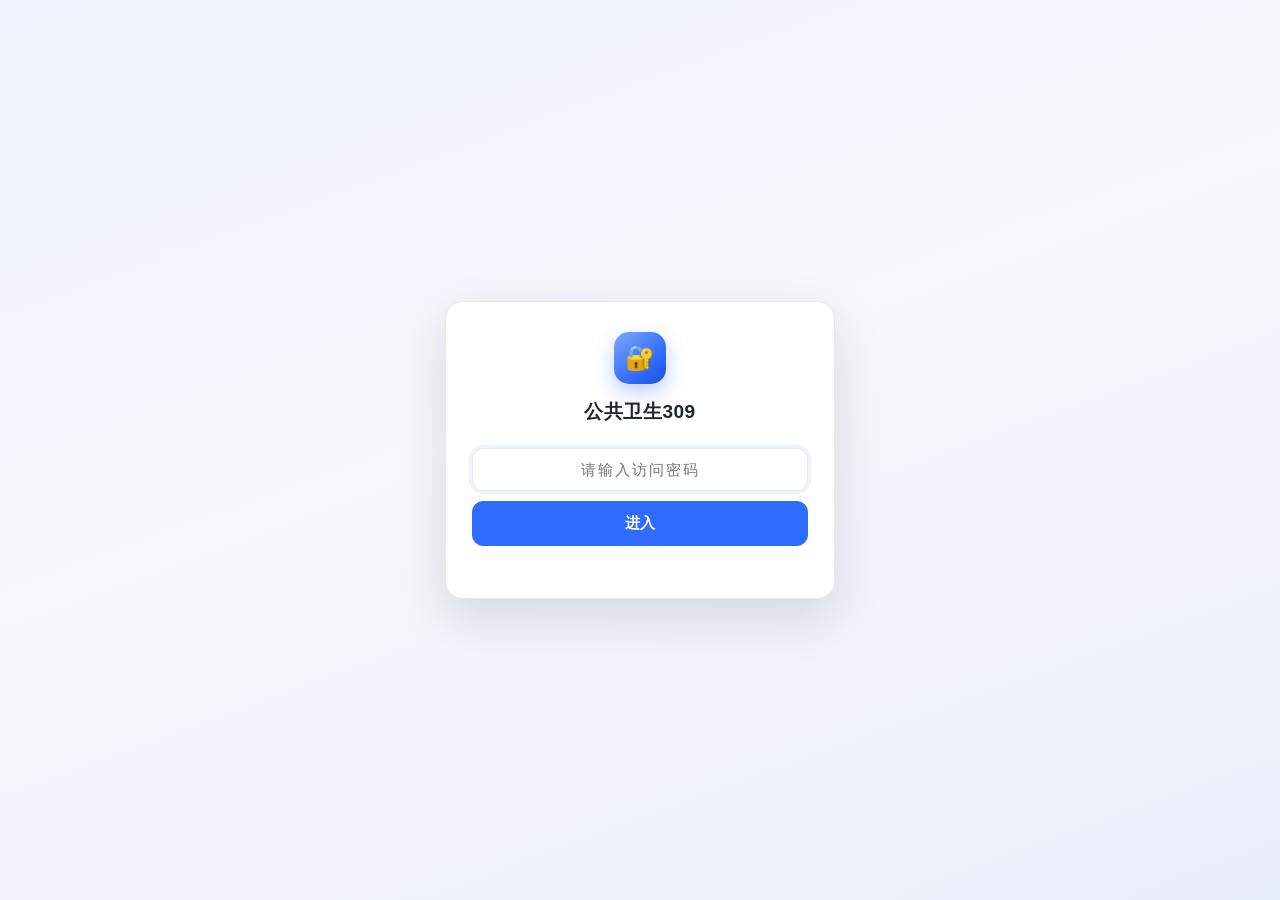
==== workbench/gongwei.html @ 7de44f29 "公共卫生地图：细分面板排成多列 + 用 ResizeObserver 跟随上方面板高度 问题：展开「细分」后筛选面板长到 167px，把地图挤到只剩 260px； 而且折叠状态下地图底部也溢出视口（b" ====
<!DOCTYPE html>
<html lang="zh-CN">
<head>
<meta charset="UTF-8" />
<meta http-equiv="Cache-Control" content="no-cache, no-store, must-revalidate" />
<meta http-equiv="Pragma" content="no-cache" />
<meta http-equiv="Expires" content="0" />
<meta name="viewport" content="width=device-width, initial-scale=1.0" />
<title>公共卫生309</title>
<link rel="stylesheet" href="app.css?v=20261003f" />
<style>
  /* ---- 本页专属样式：许可经营项目筛选 ---- */
  .cat-filter{
    border:1px solid var(--line); border-radius:12px; background:#fbfcff;
    padding:12px 14px; margin-bottom:14px;
  }
  .cf-head{display:flex; align-items:center; gap:10px; flex-wrap:wrap}
  .cf-title{font-weight:600; color:var(--ink); font-size:13px}
  .cf-head .btn{margin-left:0}
  .cf-spacer{flex:1}
  .cf-mode{display:flex; gap:0; border:1px solid var(--line); border-radius:9px; overflow:hidden}
  .cf-mode button{
    border:0; background:#fff; padding:6px 12px; font:inherit; font-size:12px;
    color:var(--muted); cursor:pointer;
  }
  .cf-mode button.on{background:var(--brand); color:#fff; font-weight:600}
  .cf-chips{display:flex; flex-wrap:wrap; gap:8px; margin-top:10px}
  .cf-chip{
    display:inline-flex; align-items:center; gap:6px;
    border:1px solid var(--line); background:#fff; border-radius:999px;
    padding:6px 13px; font:inherit; font-size:13px; color:var(--ink);
    cursor:pointer; transition:.12s;
  }
  .cf-chip:hover{border-color:var(--brand); color:var(--brand)}
  .cf-chip .n{font-size:11px; color:var(--muted)}
  .cf-chip.on{background:var(--brand); border-color:var(--brand); color:#fff; font-weight:600}
  .cf-chip.on .n{color:#dbe6ff}
  .cf-sub{margin-top:10px; padding-top:10px; border-top:1px dashed var(--line)}
  /* 展开细分时是「一个大类一行」，9 行能长到 167px，把地图挤到只剩 260px（1440×900 实测）。
     宽度够就排成两列，高度直接砍半，地图多拿回 70px；窄屏保持单列可读性优先。
     ⚠️ 显隐由 JS 控制：收起写行内 display:none，展开写 ""（清空行内值），
     这样这里才能用 media query 改 display —— 若 JS 写死 display:block，grid 会被盖掉。 */
  @media (min-width:900px){
    .cf-sub{display:grid; grid-template-columns:repeat(2,minmax(0,1fr)); column-gap:18px; align-content:start}
  }
  /* 再宽就排三列：9 个大类压成 3 行，地图又多拿回 ~35px */
  @media (min-width:1200px){
    .cf-sub{grid-template-columns:repeat(3,minmax(0,1fr))}
  }
  .cf-sub .cf-subrow{display:flex; align-items:center; gap:8px; flex-wrap:wrap; margin-bottom:7px}
  .cf-sub .cf-sublabel{font-size:12px; color:var(--muted); min-width:64px}
  .cf-subchip{
    border:1px dashed var(--line); background:#fff; border-radius:999px;
    padding:3px 11px; font:inherit; font-size:12px; color:var(--muted); cursor:pointer;
  }
  .cf-subchip:hover{border-color:var(--brand); color:var(--brand)}
  .cf-subchip.on{background:var(--soft); border-style:solid; border-color:var(--brand); color:var(--brand-d); font-weight:600}
  .cf-hint{margin-top:8px; font-size:12px; color:var(--muted)}
  .cf-hint b{color:var(--brand-d)}
  /* 台账里的许可项目小标签 */
  .proj-tag{
    display:inline-block; background:var(--soft); color:var(--brand-d);
    border-radius:6px; padding:1px 6px; margin:1px 3px 1px 0; font-size:11px; white-space:nowrap;
  }
  .proj-tag.more{background:#eef0f5; color:var(--muted)}
  /* 到期时间单元格 */
  .exp-cell{white-space:nowrap}
  .exp-cell .d{font-variant-numeric:tabular-nums}
  /* 首页许可项目分布 */
  .catstat-row{
    display:flex; align-items:center; gap:12px; padding:9px 12px; border-radius:9px;
    cursor:pointer; transition:.12s;
  }
  .catstat-row:hover{background:var(--soft)}
  .catstat-row .cs-name{min-width:78px; font-weight:600; color:var(--ink)}
  .catstat-row .cs-bar{flex:1; height:9px; background:#eef1f6; border-radius:999px; overflow:hidden; min-width:60px}
  .catstat-row .cs-bar i{display:block; height:100%; background:var(--brand); border-radius:999px}
  .catstat-row .cs-n{min-width:44px; text-align:right; color:var(--muted); font-size:12px; font-variant-numeric:tabular-nums}
  .catstat-row .cs-sub{color:var(--muted); font-size:11px; min-width:150px}
  /* 详情弹窗里的检查项分组 */
  .kv-group{
    margin:14px 0 8px; padding-top:10px; border-top:1px dashed var(--line);
    font-weight:600; color:var(--ink); font-size:13px;
  }
  /* 地图高度：app.css 里给的是 82vh，那是为二次供水页（没有筛选面板）定的。
     本页地图上方还压着一块「按许可经营项目筛选」面板，82vh 会把地图整个挤出视口 ——
     用户筛完看到的是一片空白，会以为「筛选把数据筛没了」。
     所以本页单独收一收：默认 64vh；展开细分面板时再收到 46vh。 */
  #amap-container{height:64vh; min-height:380px}
  #view-map.cf-expanded #amap-container{height:46vh}
  @media(max-width:760px){
    .catstat-row .cs-sub{display:none}
    .cf-head .cf-spacer{display:none}
  }
</style>
</head>
<body class="locked">
<!-- 访问密码锁屏：由 gate.js 控制显示 / 隐藏
     本页 = 公共卫生工作台，密码 gongwei309；二次供水工作台的密码是 shui309，
     输错系统的密码会自动跳到对应页面（见 gate.js 的分流规则）。
     无操作 10 分钟 / 切后台超 1 分钟自动重新锁定；关闭标签页即失效 -->
<div id="lock-screen">
  <div class="lock-card" id="lock-card">
    <div class="lock-logo">🔐</div>
    <div class="lock-title">公共卫生309</div>
    <form class="lock-form" onsubmit="return false;">
      <input type="password" id="lock-pw" autocomplete="current-password" placeholder="请输入访问密码" />
      <button type="button" id="lock-btn">进入</button>
    </form>
    <div class="lock-msg" id="lock-msg"></div>
  </div>
</div>

<header class="topbar">
  <div class="brand"><span class="dot"></span>公共卫生309</div>
  <nav class="tabs" id="tabs">
    <button data-view="home" class="active">首页</button>
    <button data-view="ledger">单位台账</button>
    <button data-view="map">地图界面</button>
    <button data-view="settings">设置界面</button>
  </nav>
  <div class="topbar-right">
    <span class="rt-badge" id="rt-badge">实时同步：未启用</span>
    <span class="stat" id="stat">共 0 条</span>
  </div>
</header>

<div class="sync-warn" id="sync-warn">
  <b>⚠️ 云同步异常</b>
  <span class="sw-text" id="sync-warn-text"></span>
  <button class="sw-close" id="sync-warn-close" type="button">知道了</button>
</div>

<main>
  <!-- 页面 1：首页 -->
  <section class="view active" id="view-home">
    <div class="card">
      <div class="hd"><h2>卫生许可证到期提醒（证件到期时间）</h2></div>
      <div class="bd">
        <div class="filterbar">
          <span style="color:var(--muted);font-weight:600">即将到期筛选：</span>
          <select id="home-filter">
            <option value="all">全部即将到期</option>
            <option value="7">7 天内</option>
            <option value="15">15 天内</option>
            <option value="30" selected>30 天内</option>
            <option value="45">45 天内</option>
            <option value="90">90 天内</option>
            <option value="180">180 天内</option>
            <option value="365">1 年内</option>
          </select>
          <label class="fld" style="flex-direction:row;align-items:center;gap:6px">
            <input type="checkbox" id="home-incomplete"> <span style="font-weight:400">同时列出「信息不完整」</span>
          </label>
          <span class="hint">点击任意提醒卡片查看单位详情；【办结】可更新有效期。</span>
        </div>
        <div id="home-list"></div>
      </div>
    </div>

    <!-- 已过期单位：独立一块（上方「到期提醒」里仍保留已过期分组，两处都会显示） -->
    <div class="card" style="margin-top:16px" id="overdue-card">
      <div class="hd">
        <h2>已过期单位</h2>
        <div class="toolbar">
          <span class="pill red" id="overdue-count">0</span>
          <input type="text" id="overdue-search" placeholder="搜索：单位 / 街道 / 地址 / 许可证号">
          <button class="btn sm" id="overdue-export">导出已过期</button>
        </div>
      </div>
      <div class="bd">
        <p class="hint" id="overdue-hint">卫生许可证已过期的单位，按逾期天数从多到少排列。</p>
        <div id="overdue-list"></div>
      </div>
    </div>

    <!-- 许可经营项目分布：点任意一行 → 跳到地图并按该项目筛选 -->
    <div class="card" style="margin-top:16px" id="catstats-card">
      <div class="hd">
        <h2>许可经营项目分布</h2>
        <div class="toolbar">
          <span class="pill gray" id="catstats-total">—</span>
          <span class="hint" style="margin:0">点任意一行可跳到地图并按该项目筛选</span>
        </div>
      </div>
      <div class="bd">
        <div id="catstats-list"></div>
      </div>
    </div>
  </section>

  <!-- 页面 2：单位台账 -->
  <section class="view" id="view-ledger">
    <div class="card" style="margin-bottom:16px">
      <div class="hd"><h2>新增单位（手动录入）</h2></div>
      <div class="bd">
        <div class="addgrid">
          <label class="fld">编号<input type="text" id="add-id" placeholder="如 82"></label>
          <label class="fld">被监督单位<input type="text" id="add-name" placeholder="必填"></label>
          <label class="fld">街道乡镇<input type="text" id="add-street" placeholder="如 东华门街道"></label>
          <label class="fld">经营地址<input type="text" id="add-address" placeholder="用于地图定位"></label>
          <label class="fld">卫生许可证号<input type="text" id="add-license" placeholder="唯一键"></label>
          <label class="fld">有效期始<input type="date" id="add-from"></label>
          <label class="fld">有效期止<input type="date" id="add-to"></label>
          <label class="fld">许可经营项目<input type="text" id="add-projects" placeholder="如 住宿、游泳馆、空调（顿号分隔）"></label>
          <label class="fld">联系人<input type="text" id="add-contact" placeholder="如 魏健"></label>
        </div>

        <div class="kv-group">公共卫生检查项（可选，可留空）</div>
        <div class="addgrid">
          <label class="fld">旅店业<input type="text" id="add-hotel" placeholder="如 客房数：292 专用消毒间数：9"></label>
          <label class="fld">文化娱乐场所<input type="text" id="add-entertain" placeholder="如 专用消毒区域：有"></label>
          <label class="fld">公共浴室<input type="text" id="add-bath" placeholder="如 池浴：有 专用消毒间：无"></label>
          <label class="fld">理发店、美容店<input type="text" id="add-hair" placeholder="如 专用消毒区域：有"></label>
          <label class="fld">游泳场所<input type="text" id="add-swim" placeholder="如 循环过滤消毒设备：有 浸脚池：有"></label>
          <label class="fld">棉织品洗涤方式<input type="text" id="add-laundryWash" placeholder="如 自洗 / 外送"></label>
          <label class="fld">棉织品消毒方式<input type="text" id="add-laundryDisinfect" placeholder="如 氯制剂消毒, 热力消毒"></label>
        </div>

        <label class="fld" style="margin-top:12px"><span>备注</span>
          <textarea id="add-remark" rows="2" placeholder="可选：补充说明" style="width:100%;resize:vertical;font:inherit;padding:8px 10px;border:1px solid var(--line);border-radius:9px"></textarea>
        </label>
        <div class="actions">
          <button class="btn" id="add-clear">清空</button>
          <button class="btn primary" id="add-submit">添加单位</button>
        </div>
      </div>
    </div>

    <div class="card">
      <div class="hd">
        <h2>单位台账（全部数据）</h2>
        <div class="toolbar">
          <input type="text" id="ledger-search" placeholder="搜索：编号 / 单位 / 街道 / 地址 / 许可项目 / 许可证号">
          <button class="btn" id="import-btn">导入 Excel / 表格</button>
          <input type="file" id="import-file" accept=".xlsx,.xls,.csv" style="display:none">
          <button class="btn danger" id="batch-delete" data-action="batch-delete">批量删除选中</button>
          <button class="btn sm" id="export-btn">导出 JSON</button>
          <button class="btn sm" id="export-sel-btn">导出所选 / 全部</button>
        </div>
      </div>
      <div class="bd">
        <div class="tablewrap">
          <table>
            <thead>
              <tr>
                <th style="width:36px"><input type="checkbox" id="select-all" class="rowsel"></th>
                <th style="width:60px">编号</th>
                <th style="width:190px">被监督单位</th>
                <th style="width:104px">街道乡镇</th>
                <th style="width:210px">许可经营项目</th>
                <th style="width:240px">经营地址</th>
                <th style="width:150px">证件到期时间</th>
                <th style="width:100px">联系人</th>
                <th style="width:185px">卫生许可证号</th>
                <th style="width:150px">坐标</th>
              </tr>
            </thead>
            <tbody id="ledger-body"></tbody>
          </table>
        </div>
        <p class="hint" id="ledger-hint"></p>
        <p class="tablewrap-hint" id="ledger-scroll-hint">提示：列较多时表格可左右滑动查看完整字段</p>
      </div>
    </div>
  </section>

  <!-- 页面 3：地图界面 -->
  <section class="view" id="view-map">
    <div class="card">
      <div class="hd">
        <h2>地图界面（高德地图）</h2>
        <div class="toolbar">
          <div class="search-wrap">
            <input type="text" id="map-search" placeholder="搜索：单位名称 / 经营地址 / 许可证号">
            <div id="map-suggest" class="suggest"></div>
          </div>
          <button class="btn sm" id="geo-all">🔄 地理编码全部</button>
          <button class="btn sm" id="map-pick">📍 手动选择地图地址</button>
          <span id="map-count" class="pill gray">—</span>
        </div>
      </div>
      <div class="bd">
        <!-- 许可经营项目筛选：多选标签（可叠加），可展开细分写法 -->
        <div class="cat-filter" id="cat-filter">
          <div class="cf-head">
            <span class="cf-title">按许可经营项目筛选</span>
            <span class="pill gray" id="cf-count">全部</span>
            <div class="cf-mode" id="cf-mode">
              <button data-mode="and" class="on">同时具备</button>
              <button data-mode="or">任一具备</button>
            </div>
            <button class="btn sm" id="cf-expand">展开细分 ▾</button>
            <button class="btn sm" id="cf-clear">清除筛选</button>
          </div>
          <div class="cf-chips" id="cf-chips"></div>
          <div class="cf-sub" id="cf-sub" style="display:none"></div>
          <div class="cf-hint" id="cf-hint"></div>
        </div>

        <div class="map-layout">
          <div class="map-wrap">
            <div id="map-note-box"></div>
            <div id="map-hint" style="display:none"></div>
            <div id="amap-container"></div>
          </div>
          <aside class="side-panel">
            <div class="target-card" id="target-card">
              <div class="target-empty">在上方搜索框输入关键词，点击候选单位即可将其设为<strong>目标单位</strong>：地图标记变红并闪烁 3 秒，右侧显示其周边单位。</div>
            </div>
            <div class="nearby-block" id="nearby-block" style="display:none">
              <div class="nearby-head">
                <span>周围单位（以目标为中心）</span>
                <span class="pill gray nr-label" id="nearby-radius-label">200m</span>
              </div>
              <div class="radius-tabs" id="radius-tabs">
                <button data-r="200">200m</button>
                <button data-r="300">300m</button>
                <button data-r="500">500m</button>
                <button data-r="800">800m</button>
              </div>
              <div class="nearby-custom">
                <input type="number" id="nearby-custom" min="10" max="5000" step="10" placeholder="自定义距离" />
                <span class="nc-unit">m</span>
                <button id="nearby-custom-apply" class="btn sm">应用</button>
              </div>
              <div class="nearby-tip">自定义距离后回车或点「应用」；单击列表项：地图上该单位<strong>橙色跳动 2 秒</strong>（不变更目标），双击：把它切换为<strong>目标单位</strong>。点击地图空白处 / 距离圈可取消目标。</div>
              <div class="nearby-list" id="nearby-list"></div>
            </div>

            <!-- 未编码单位：这些单位没有坐标、不会出现在地图上，
                 在这里点一条 → 再点地图上的位置即可手动定位（反向解析出地址） -->
            <div class="unloc-block" id="unloc-block">
              <div class="unloc-head">
                <span>未编码单位</span>
                <span class="pill gray" id="unloc-count">0</span>
              </div>
              <div class="unloc-tip">这些单位还没有坐标，<strong>不会出现在地图上</strong>。点列表中的一条 → 再点地图上的实际位置，即可手动定位并自动回填地址。</div>
              <div class="unloc-actions">
                <input type="text" id="unloc-search" placeholder="筛选：单位 / 街道 / 地址 / 许可证号" />
              </div>
              <div class="unloc-list" id="unloc-list"></div>
            </div>
          </aside>
        </div>
      </div>
    </div>
  </section>

  <!-- 页面 4：设置界面 -->
  <section class="view" id="view-settings">
    <div class="card">
      <div class="hd"><h2>高德地图配置</h2></div>
      <div class="bd">
        <div class="setrow">
          <div><div class="lbl">高德地图 Key</div><div class="desc">Web端(JS API) 类型密钥，全局生效地图能力</div></div>
          <input type="text" id="set-amap-key" placeholder="如 你的高德Key">
        </div>
        <div class="setrow">
          <div><div class="lbl">安全密钥</div><div class="desc">JS API 2.0 安全密钥 (securityJsCode)</div></div>
          <input type="text" id="set-amap-sec" placeholder="如 你的安全密钥">
        </div>
      </div>
    </div>

    <div class="card" style="margin-top:16px">
      <div class="hd"><h2>腾讯云 CloudBase 云同步配置</h2></div>
      <div class="bd">
        <div class="setrow">
          <div><div class="lbl">环境 ID</div><div class="desc">腾讯云开发环境 ID，如 xxx-1a2b3c4d（与二次供水系统共用同一个环境）</div></div>
          <input type="text" id="set-cb-env" placeholder="如 my-env-1a2b3c4d">
        </div>
        <div class="setrow">
          <div><div class="lbl">地域</div><div class="desc">必须与环境所在地域一致，否则连不上</div></div>
          <select id="set-cb-region">
            <option value="ap-shanghai">上海（ap-shanghai，默认）</option>
            <option value="ap-guangzhou">广州（ap-guangzhou）</option>
            <option value="ap-singapore">新加坡（ap-singapore）</option>
          </select>
        </div>
        <div class="setrow">
          <div><div class="lbl">Publishable Key</div><div class="desc">可选。云开发控制台「API Key」里生成，用于匿名访问公开资源</div></div>
          <input type="text" id="set-cb-key" placeholder="可留空">
        </div>
        <div class="setrow">
          <div><div class="lbl">集合名</div><div class="desc">公共卫生专用的集合，<strong>不要与二次供水的 units 混用</strong>。需含字段 key / id / name / address / street / license / valid_from / valid_to / projects / cats / lng / lat / contact</div></div>
          <input type="text" id="set-cb-collection" placeholder="units_gw">
        </div>
        <div class="setrow">
          <div><div class="lbl">多设备实时同步</div><div class="desc">其它设备增删改后本页自动即时更新（数据库实时推送）；未连上时会退化为每 45 秒自动拉取一次</div></div>
          <select id="set-cb-realtime">
            <option value="1">开启</option>
            <option value="0">关闭</option>
          </select>
        </div>
        <div class="actions">
          <button class="btn" id="cb-test">测试连接</button>
          <button class="btn" id="cb-pull">从云端拉取</button>
          <button class="btn" id="cb-push">上传到云端</button>
          <button class="btn danger" id="cb-clear">清空云端数据</button>
          <button class="btn primary" id="set-save">保存设置</button>
        </div>
        <p class="hint" id="set-status"></p>
        <p class="hint">首次使用需在云开发控制台完成：①「数据库」新建集合 <code id="set-hint-coll">units_gw</code>（与二次供水共用一个环境，但<strong>必须是不同的集合</strong>）；②该集合权限设为自定义安全规则 <code>{"read": true, "write": true}</code>；③「身份认证」开启<strong>匿名登录</strong>。环境 ID / 地域 / 高德 Key 与二次供水系统共用同一个环境。详见仓库根目录《部署说明.md》。</p>
      </div>
    </div>
  </section>
</main>

<div id="toast-wrap"></div>

<script>window.__GATE_SYS__ = "gongwei";</script>
<script src="gate.js?v=20261003f"></script>
<script src="gongwei-seed.js?v=20261003f"></script>
<script src="gongwei.js?v=20261003f"></script>
</body>
</html>
---- workbench/app.css ----
/* 二次供水309 / 公共卫生309 共用样式表
 * 从 index.html 的 <style> 抽出（2026-10-03），两个工作台共用，保证外观一致。
 * 改样式请改这里；页面专属样式写在各自 HTML 的 <style> 里。 */
  :root{
    --bg:#f4f6fa; --panel:#ffffff; --ink:#1f2533; --muted:#6b7280;
    --line:#e6e9f0; --brand:#2f6bff; --brand-d:#1f4fd6;
    --green:#16a34a; --red:#dc2626; --amber:#d97706; --soft:#eef3ff;
    --shadow:0 6px 22px rgba(31,37,51,.08);
  }
  *{box-sizing:border-box}
  html,body{margin:0;padding:0}
  body{font-family:-apple-system,BlinkMacSystemFont,"Segoe UI","PingFang SC","Microsoft YaHei",sans-serif;
    background:var(--bg);color:var(--ink);font-size:14px;line-height:1.5}
  header.topbar{background:#fff;border-bottom:1px solid var(--line);padding:0 22px;height:60px;
    display:flex;align-items:center;justify-content:space-between;position:sticky;top:0;z-index:20;box-shadow:0 2px 8px rgba(0,0,0,.03)}
  .brand{display:flex;align-items:center;gap:10px;font-weight:700;font-size:17px}
  .brand .dot{width:12px;height:12px;border-radius:50%;background:var(--brand)}
  nav.tabs{display:flex;gap:6px}
  nav.tabs button{background:transparent;border:none;padding:9px 16px;border-radius:9px;cursor:pointer;
    color:var(--muted);font-size:14px;font-weight:600}
  nav.tabs button:hover{background:var(--soft);color:var(--ink)}
  nav.tabs button.active{background:var(--brand);color:#fff}
  .topbar .stat{color:var(--muted);font-size:13px}
  .topbar-right{display:flex;align-items:center;gap:10px}
  .rt-badge{display:inline-flex;align-items:center;gap:6px;font-size:12px;padding:4px 10px;
    border-radius:999px;border:1px solid var(--line);color:var(--muted);background:#fff;white-space:nowrap}
  .rt-badge::before{content:"";width:7px;height:7px;border-radius:50%;background:#c3c8d4}
  .rt-badge.on{color:#0a7a52;border-color:#bfe8d5;background:#f2fbf6}
  .rt-badge.on::before{background:#12b76a;box-shadow:0 0 0 3px rgba(18,183,106,.15)}
  .rt-badge.connecting::before{background:#f5a524;animation:rtpulse 1s infinite}
  .rt-badge.error{color:#c0392b;border-color:#f3cfc9;background:#fdf4f2}
  .rt-badge.error::before{background:#e5484d}
  /* 云同步异常常驻提示条：toast 会过期、会被忽略，配置类错误必须一直摆在那里，
     否则用户只会觉得「同步没反应」，永远不知道要去控制台点哪里。 */
  .sync-warn{display:none;align-items:flex-start;gap:10px;padding:10px 22px;
    background:#fdf4f2;border-bottom:1px solid #f3cfc9;color:#8a2b1f;font-size:13px;line-height:1.6}
  .sync-warn.show{display:flex}
  .sync-warn b{flex:0 0 auto;color:#c0392b}
  .sync-warn .sw-text{flex:1 1 auto;word-break:break-word}
  .sync-warn .sw-close{flex:0 0 auto;cursor:pointer;border:1px solid #e7b6ad;background:#fff;
    color:#8a2b1f;border-radius:6px;padding:1px 8px;font-size:12px}
  .sync-warn .sw-close:hover{background:#fbe9e6}
  @keyframes rtpulse{0%,100%{opacity:1}50%{opacity:.35}}
  main{max-width:1600px;margin:0 auto;padding:22px}
  .view{display:none}
  .view.active{display:block;animation:fade .2s ease}
  @keyframes fade{from{opacity:0;transform:translateY(6px)}to{opacity:1;transform:none}}
  .card{background:var(--panel);border:1px solid var(--line);border-radius:14px;box-shadow:var(--shadow)}
  .card .hd{padding:16px 18px;border-bottom:1px solid var(--line);display:flex;align-items:center;
    justify-content:space-between;gap:12px;flex-wrap:wrap}
  .card .hd h2{margin:0;font-size:16px}
  .card .bd{padding:18px}
  .toolbar{display:flex;gap:10px;align-items:center;flex-wrap:wrap}
  .btn{border:1px solid var(--line);background:#fff;color:var(--ink);padding:8px 14px;border-radius:9px;
    cursor:pointer;font-weight:600;font-size:13px}
  .btn:hover{border-color:var(--brand);color:var(--brand)}
  .btn.primary{background:var(--brand);border-color:var(--brand);color:#fff}
  .btn.primary:hover{background:var(--brand-d);color:#fff}
  .btn.danger{color:var(--red);border-color:#f3c9c9}
  .btn.danger:hover{background:#fff1f1;color:var(--red)}
  .btn.sm{padding:5px 10px;font-size:12px}
  select,input[type=text],input[type=date],input[type=number],input[type=password]{
    border:1px solid var(--line);border-radius:9px;padding:8px 10px;font-size:13px;background:#fff;color:var(--ink)}
  select:focus,input:focus{outline:none;border-color:var(--brand);box-shadow:0 0 0 3px var(--soft)}
  label.fld{display:flex;flex-direction:column;gap:5px;font-size:12px;color:var(--muted);font-weight:600}
  /* home */
  .filterbar{display:flex;align-items:center;gap:12px;margin-bottom:14px;flex-wrap:wrap}
  .pill{display:inline-flex;align-items:center;gap:6px;padding:4px 10px;border-radius:999px;font-size:12px;font-weight:700}
  .pill.red{background:#fde8e8;color:var(--red)}
  .pill.amber{background:#fef3e2;color:var(--amber)}
  .pill.green{background:#e7f6ec;color:var(--green)}
  .pill.gray{background:#eef0f4;color:var(--muted)}
  .grp-title{font-size:13px;font-weight:700;color:var(--muted);margin:18px 0 8px;display:flex;align-items:center;gap:8px}
  .reminder{display:flex;align-items:center;gap:14px;padding:14px 16px;border:1px solid var(--line);border-radius:12px;
    background:#fff;margin-bottom:10px;cursor:pointer;transition:.15s}
  .reminder:hover{box-shadow:var(--shadow);border-color:#cdd6ea}
  .reminder .main{flex:1;min-width:0}
  .reminder .nm{font-weight:700;font-size:15px}
  .reminder .sub{color:var(--muted);font-size:12px;margin-top:3px;white-space:nowrap;overflow:hidden;text-overflow:ellipsis}
  .reminder .right{display:flex;align-items:center;gap:12px}
  .empty{padding:40px;text-align:center;color:var(--muted)}
  /* ledger table —— 表格设最小宽度，超出容器时 tablewrap 出现横向滚动条 */
  /* table-layout:fixed 让 <th> 的显式宽度被严格采用，列宽绝不被内容挤缩；
     配合日期列 nowrap，确保 2025-04-08 永远单行显示（不折行、也不被压窄换行） */
  table{min-width:1560px;width:100%;border-collapse:collapse;font-size:13px;table-layout:fixed}
  th,td{padding:10px 12px;border-bottom:1px solid var(--line);text-align:left;vertical-align:middle;white-space:nowrap}
  th{background:#f8fafc;color:var(--muted);font-weight:700;position:sticky;top:0;font-size:12px;white-space:nowrap}
  tbody tr{cursor:pointer}
  tbody tr:hover{background:var(--soft)}
  /* 允许换行的列：经营地址、单位名称 */
  td.addr{max-width:240px;white-space:normal;line-height:1.35}
  td.name-cell{max-width:200px;white-space:normal;line-height:1.35}
  /* 单行省略的列：编号/许可证号/日期/坐标/设备类型/联系人/备注 */
  td.id-cell,td.lic-cell,td.date-cell,td.coord-cell{max-width:150px;overflow:hidden;text-overflow:ellipsis}
  /* 日期列绝不允许折行：强制 nowrap + 保底宽度，确保 2025-09-25 一行显示完；
     word-break:keep-all 进一步防止连字符处被断行 */
  td.date-cell{white-space:nowrap !important;min-width:100px;word-break:keep-all}
  td.dev-cell{max-width:160px;overflow:hidden;text-overflow:ellipsis}
  td.street-cell{max-width:120px;overflow:hidden;text-overflow:ellipsis;white-space:nowrap}
  td.remark-cell{max-width:260px;overflow:hidden;text-overflow:ellipsis}
  .tablewrap{max-height:62vh;overflow:auto;border:1px solid var(--line);border-radius:12px}
  .tablewrap-hint{font-size:12px;color:var(--muted);margin:6px 2px 0}
  .addgrid{display:grid;grid-template-columns:repeat(3,1fr);gap:12px}
  .addgrid .fld input,.addgrid .fld select{width:100%}
  .rowsel{width:16px;height:16px}
  /* map */
  #amap-container{width:100%;height:82vh;border-radius:12px;border:1px solid var(--line)}
  /* 地图手动选点提示条 */
  #map-hint{display:none;background:#eef3ff;border:1px solid #c9d8ff;color:#1f4fd6;
    padding:11px 14px;border-radius:10px;font-size:13px;font-weight:600;margin-bottom:12px}
  /* 选点模式：容器高亮 + 十字光标，提示可点击地图 */
  #amap-container.pick-on{border-color:var(--brand);box-shadow:0 0 0 3px var(--soft);cursor:crosshair}
  /* 地图提示：默认贴在地图左下角（占位 0），点击展开全文；不抢地图纵向空间 */
  .map-wrap{position:relative;flex:1;min-width:0}
  /* 地图 + 右侧“目标/周围单位”面板 左右布局 */
  .map-layout{display:flex;gap:16px;align-items:stretch}
  .side-panel{width:330px;flex:none;display:flex;flex-direction:column;gap:12px;
    max-height:82vh;overflow:auto;padding-right:2px}
  .target-card{background:#fff;border:1px solid var(--line);border-radius:12px;padding:14px}
  .target-card .tc-name{font-weight:700;font-size:15px;margin-bottom:10px;line-height:1.4}
  .target-card .tc-row{font-size:12px;color:var(--muted);margin:5px 0;line-height:1.5}
  .target-card .tc-row b{color:var(--ink);font-weight:600}
  .target-empty{padding:34px 14px;text-align:center;color:var(--muted);font-size:13px;line-height:1.6}
  .nearby-block{background:#fff;border:1px solid var(--line);border-radius:12px;padding:14px;
    display:flex;flex-direction:column;gap:10px}
  .nearby-head{font-weight:700;font-size:14px;display:flex;align-items:center;justify-content:space-between;gap:8px}
  .nearby-head .nr-label{font-size:11px;padding:3px 9px}
  .nearby-tip{font-size:11px;color:var(--muted);line-height:1.5}
  .radius-tabs{display:flex;gap:6px;flex-wrap:wrap}
  .radius-tabs button{background:#fff;border:1px solid var(--line);border-radius:999px;
    padding:5px 12px;cursor:pointer;font-size:12px;font-weight:600;color:var(--muted);transition:.12s}
  .radius-tabs button:hover{border-color:var(--brand);color:var(--brand)}
  .radius-tabs button.active{background:var(--brand);border-color:var(--brand);color:#fff}
  .nearby-custom{display:flex;align-items:center;gap:8px;font-size:12px;color:var(--muted)}
  .nearby-custom input{width:96px}
  .nearby-custom .nc-unit{flex:none}
  .target-card .tc-actions{margin-top:12px;display:flex;gap:8px}
  .target-card .tc-remark{white-space:pre-wrap;word-break:break-word}
  .nearby-list{display:flex;flex-direction:column;gap:8px;max-height:46vh;overflow:auto}
  .nearby-item{border:1px solid var(--line);border-radius:10px;padding:9px 11px;cursor:pointer;transition:.12s}
  .nearby-item:hover{background:var(--soft);border-color:#cdd6ea}
  .nearby-item .ni-name{font-weight:600;font-size:13px}
  .nearby-item .ni-dist{float:right;color:var(--brand);font-weight:700;font-size:12px;margin-left:8px}
  .nearby-item .ni-sub{color:var(--muted);font-size:12px;margin-top:4px;white-space:normal;line-height:1.4}
  .nearby-empty{color:var(--muted);font-size:12px;padding:8px 2px}
  /* 未编码单位面板（地图右侧）：这些单位没有坐标、不上地图，从这里手动定位 */
  .unloc-block{background:#fff;border:1px solid var(--line);border-radius:12px;padding:14px}
  .unloc-head{display:flex;align-items:center;justify-content:space-between;gap:8px;
    font-size:13px;font-weight:700;margin-bottom:8px}
  .unloc-tip{font-size:11.5px;color:var(--muted);line-height:1.6;margin-bottom:10px}
  .unloc-actions{margin-bottom:10px}
  .unloc-actions input{width:100%;padding:8px 10px;border:1px solid var(--line);border-radius:9px;font-size:12.5px}
  .unloc-list{display:flex;flex-direction:column;gap:8px;max-height:38vh;overflow:auto}
  .unloc-item{border:1px solid var(--line);border-radius:10px;padding:9px 11px;cursor:pointer;transition:.12s}
  .unloc-item:hover{background:var(--soft);border-color:#cdd6ea}
  .unloc-item.active{background:var(--soft);border-color:var(--brand);box-shadow:0 0 0 3px var(--soft)}
  .unloc-item .ul-name{font-weight:600;font-size:13px}
  .unloc-item .ul-sub{color:var(--muted);font-size:12px;margin-top:4px;line-height:1.4}
  .unloc-empty{color:var(--muted);font-size:12px;padding:8px 2px}
  .unloc-pill{float:right;margin-left:8px}
  /* 台账「坐标」列里的手动定位按钮 */
  .locate-btn{padding:2px 8px;border:1px solid var(--brand);background:#fff;color:var(--brand);
    border-radius:7px;font-size:11.5px;cursor:pointer;white-space:nowrap}
  .locate-btn:hover{background:var(--soft)}
  .coord-none{color:var(--muted);font-size:11.5px;margin-right:6px}
  /* 首页「已过期单位」区块 */
  #overdue-list{display:flex;flex-direction:column;gap:10px}
  .overdue-row{display:flex;align-items:center;gap:14px;padding:13px 15px;border:1px solid #f2d6d6;
    background:#fffafa;border-radius:12px;cursor:pointer;transition:.12s}
  .overdue-row:hover{box-shadow:var(--shadow);border-color:#e9bcbc}
  .overdue-row .main{flex:1;min-width:0}
  .overdue-row .nm{font-weight:700;font-size:14.5px}
  .overdue-row .sub{color:var(--muted);font-size:12px;margin-top:3px;white-space:nowrap;overflow:hidden;text-overflow:ellipsis}
  .overdue-row .right{display:flex;align-items:center;gap:10px;flex:none}
  .overdue-row .od-days{font-weight:700;color:var(--red);font-size:13px}
  .map-note{
    position:absolute;left:12px;bottom:12px;z-index:50;
    background:#fff8ec;border:1px solid #f3e2bd;color:#8a5a00;
    padding:8px 12px 8px 14px;border-radius:20px;font-size:12px;font-weight:600;
    box-shadow:0 4px 12px rgba(0,0,0,.18);cursor:pointer;
    max-width:320px;display:inline-flex;align-items:center;gap:6px;
    transition:background .15s,box-shadow .15s,border-radius .15s,padding .15s,max-width .2s;
    user-select:none;
  }
  .map-note:hover{background:#fff3d6;box-shadow:0 6px 16px rgba(0,0,0,.22)}
  .map-note .note-full{display:none}
  .map-note .note-toggle{flex:none;opacity:.55;font-size:10px;transition:transform .2s}
  .map-note.expanded{
    border-radius:12px;padding:12px 14px;font-size:13px;font-weight:400;
    max-width:520px;display:block;cursor:default;line-height:1.55;
    align-items:stretch;
  }
  .map-note.expanded .note-full{display:block;margin-top:8px;color:#8a5a00}
  .map-note.expanded .note-toggle{display:inline-block;transform:rotate(180deg);margin-top:6px}
  /* 展开后的头部：标题行 + 关闭指示 */
  .map-note .note-head{display:flex;align-items:center;gap:6px;font-weight:700}
  .map-note.expanded .note-head{margin-bottom:4px}
  .hint{color:var(--muted);font-size:12px;margin:6px 0 0}
  /* settings */
  .setrow{display:grid;grid-template-columns:200px 1fr;gap:14px;align-items:center;padding:12px 0;border-bottom:1px solid var(--line)}
  .setrow:last-child{border-bottom:none}
  .setrow .lbl{font-weight:700}
  .setrow .desc{color:var(--muted);font-size:12px;margin-top:2px}
  .setrow input{width:100%}
  /* modal */
  .modal-overlay{position:fixed;inset:0;background:rgba(20,26,38,.45);display:flex;align-items:center;
    justify-content:center;z-index:50;padding:20px}
  .modal{background:#fff;border-radius:16px;width:min(560px,100%);max-height:90vh;overflow:auto;box-shadow:0 20px 60px rgba(0,0,0,.25)}
  .modal-head{display:flex;align-items:center;justify-content:space-between;padding:16px 18px;border-bottom:1px solid var(--line)}
  .modal-head h3{margin:0;font-size:17px}
  .modal-head .x{border:none;background:none;font-size:22px;cursor:pointer;color:var(--muted);line-height:1}
  .modal-body{padding:18px}
  .kv{display:flex;gap:12px;padding:9px 0;border-bottom:1px dashed var(--line)}
  .kv span{width:96px;color:var(--muted);font-weight:600;flex:none}
  .kv b{font-weight:600;word-break:break-all}
  .remark-text{white-space:pre-wrap;max-height:160px;overflow:auto;line-height:1.6}
  .editgrid{display:grid;grid-template-columns:1fr 1fr;gap:12px}
  .editgrid .fld input{width:100%}
  .actions{display:flex;gap:10px;justify-content:flex-end;margin-top:16px;flex-wrap:wrap}
  /* toast */
  #toast-wrap{position:fixed;top:74px;right:20px;z-index:80;display:flex;flex-direction:column;gap:8px}
  .toast{background:#1f2533;color:#fff;padding:10px 16px;border-radius:10px;font-size:13px;box-shadow:0 8px 24px rgba(0,0,0,.25);
    opacity:0;transform:translateX(20px);transition:.25s}
  .toast.show{opacity:1;transform:none}
  .toast.ok{background:#15803d}.toast.warn{background:#b45309}.toast.err{background:#b91c1c}
  .sec-title{font-size:13px;font-weight:700;color:var(--muted);margin:18px 0 10px}
  /* 地图搜索框 + 候选项 */
  .search-wrap{position:relative}
  .suggest{position:absolute;top:42px;left:0;right:0;z-index:30;background:#fff;border:1px solid var(--line);
    border-radius:10px;box-shadow:var(--shadow);max-height:320px;overflow:auto;display:none}
  .suggest-item{padding:9px 12px;cursor:pointer;border-bottom:1px solid var(--line)}
  .suggest-item:last-child{border-bottom:none}
  .suggest-item:hover{background:var(--soft)}
  .si-name{font-weight:600;font-size:13px;margin-bottom:3px}
  .si-sub{color:var(--muted);font-size:12px;margin-top:2px;white-space:normal;line-height:1.4}
  .si-lic{color:var(--muted);font-size:12px;margin-top:1px;white-space:normal;line-height:1.4}
  .si-addr{color:var(--muted);font-size:12px;margin-top:1px;white-space:normal;line-height:1.4}
  /* 圆形标记（简单设计：蓝色实心圆 + 白边 + 阴影） */
  .mk-dot{width:18px;height:18px;border-radius:50%;cursor:pointer;
    background:radial-gradient(circle at 35% 30%, #7ea8ff 0%, #2f6bff 65%, #1f4fd6 100%);
    border:2px solid #fff;box-shadow:0 2px 6px rgba(31,37,51,.35);transition:transform .15s}
  .mk-dot:hover{transform:scale(1.18)}
  .mk-dot.dim{opacity:.22}
  .mk-dot.hl{box-shadow:0 0 0 4px rgba(47,107,255,.35),0 2px 10px rgba(31,37,51,.45);z-index:5}
  /* 选中目标：红色高亮（持续），叠加 blink 时闪烁 3 秒后自动移除 */
  .mk-dot.target{background:radial-gradient(circle at 35% 30%, #ff9a9a 0%, #e5484d 65%, #b91c1c 100%);
    box-shadow:0 0 0 4px rgba(229,72,77,.4),0 2px 10px rgba(31,37,51,.5);z-index:9}
  @keyframes mk-blink{0%,100%{opacity:1;transform:scale(1)}50%{opacity:.28;transform:scale(1.28)}}
  .mk-dot.blink{animation:mk-blink .5s ease-in-out 6}   /* 0.5s × 6 = 约 3 秒 */
  .mk-dot.bounce{animation:mk-bounce .6s ease 2}
  @keyframes mk-bounce{0%,100%{transform:translateY(0)}30%{transform:translateY(-12px)}60%{transform:translateY(0)}80%{transform:translateY(-5px)}}
  /* 周围单位单击定位：橙色高亮 + 跳动 2 秒（0.5s × 4），到时由 JS 移除类名恢复原样 */
  .mk-dot.orange{background:radial-gradient(circle at 35% 30%, #ffd88a 0%, #f59e0b 65%, #b45309 100%);
    box-shadow:0 0 0 4px rgba(245,158,11,.45),0 2px 10px rgba(31,37,51,.5);z-index:8}
  .mk-dot.bounce2{animation:mk-bounce .5s ease-in-out 4}
  .nearby-item.flash{background:#fff7e6;border-color:#f5a524;box-shadow:0 0 0 2px rgba(245,158,11,.18)}
  @media(max-width:760px){.addgrid,.editgrid{grid-template-columns:1fr}.setrow{grid-template-columns:1fr}
    .map-layout{flex-direction:column}.side-panel{width:100%;max-height:none}}
  /* ===== 访问密码锁屏（gate.js 控制）===== */
  body.locked{overflow:hidden}
  /* 默认可见（失败即锁住），gate.js 判定「同一标签页 10 分钟内刚操作过」时才加 .hide 放行，
     避免 JS 出错时页面反而无保护地露出数据 */
  #lock-screen{position:fixed;inset:0;z-index:9999;display:flex;align-items:center;justify-content:center;
    background:linear-gradient(160deg,#eef3ff 0%,#f6f8fc 45%,#e9eefb 100%);padding:20px}
  #lock-screen.hide{display:none}
  .lock-card{width:min(390px,100%);background:#fff;border:1px solid var(--line);border-radius:18px;
    box-shadow:0 18px 50px rgba(31,37,51,.14);padding:30px 26px 24px;text-align:center}
  .lock-card.shake{animation:lock-shake .38s ease}
  @keyframes lock-shake{0%,100%{transform:translateX(0)}20%{transform:translateX(-9px)}
    40%{transform:translateX(8px)}60%{transform:translateX(-5px)}80%{transform:translateX(3px)}}
  .lock-logo{width:52px;height:52px;border-radius:15px;margin:0 auto 14px;
    background:linear-gradient(140deg,#7ea8ff,#2f6bff 65%,#1f4fd6);
    box-shadow:0 8px 20px rgba(47,107,255,.32);display:flex;align-items:center;justify-content:center;
    font-size:24px;color:#fff}
  .lock-title{font-size:19px;font-weight:700;letter-spacing:.5px}
  .lock-form{margin-top:22px;display:flex;flex-direction:column;gap:10px}
  .lock-form input{width:100%;padding:12px 14px;border-radius:11px;border:1px solid var(--line);
    font-size:15px;letter-spacing:2px;text-align:center}
  .lock-form input:disabled{background:#f4f6fa;color:#a7aebb}
  .lock-form button{width:100%;padding:12px 14px;border-radius:11px;border:1px solid var(--brand);
    background:var(--brand);color:#fff;font-size:15px;font-weight:700;cursor:pointer}
  .lock-form button:hover{background:var(--brand-d)}
  .lock-form button:disabled{background:#c3ccdd;border-color:#c3ccdd;cursor:not-allowed}
  .lock-msg{min-height:18px;font-size:12.5px;margin-top:10px;color:var(--muted)}
  .lock-msg.warn{color:var(--amber)}
  .lock-msg.err{color:var(--red)}
  /* 手机端适配 */
  @media(max-width:600px){
    .topbar{flex-wrap:wrap;height:auto;padding:8px 12px;gap:8px}
    .brand{font-size:15px}
    nav.tabs{order:3;width:100%;flex-wrap:nowrap;overflow-x:auto;justify-content:flex-start;-webkit-overflow-scrolling:touch}
    nav.tabs button{flex:none;padding:8px 12px;font-size:13px}
    .topbar .stat{font-size:12px}
    main{padding:12px}
    .card .hd{flex-direction:column;align-items:flex-start;gap:10px}
    .toolbar{width:100%}
    .search-wrap{width:100%}
    #map-search{width:100%}
    table{font-size:12px}
    th,td{padding:8px 10px}
    .kv span{width:72px}
    .modal{max-width:100%}
    .modal-overlay{padding:12px}
    #amap-container{height:72vh}
    .remark-text{max-height:120px}
  }
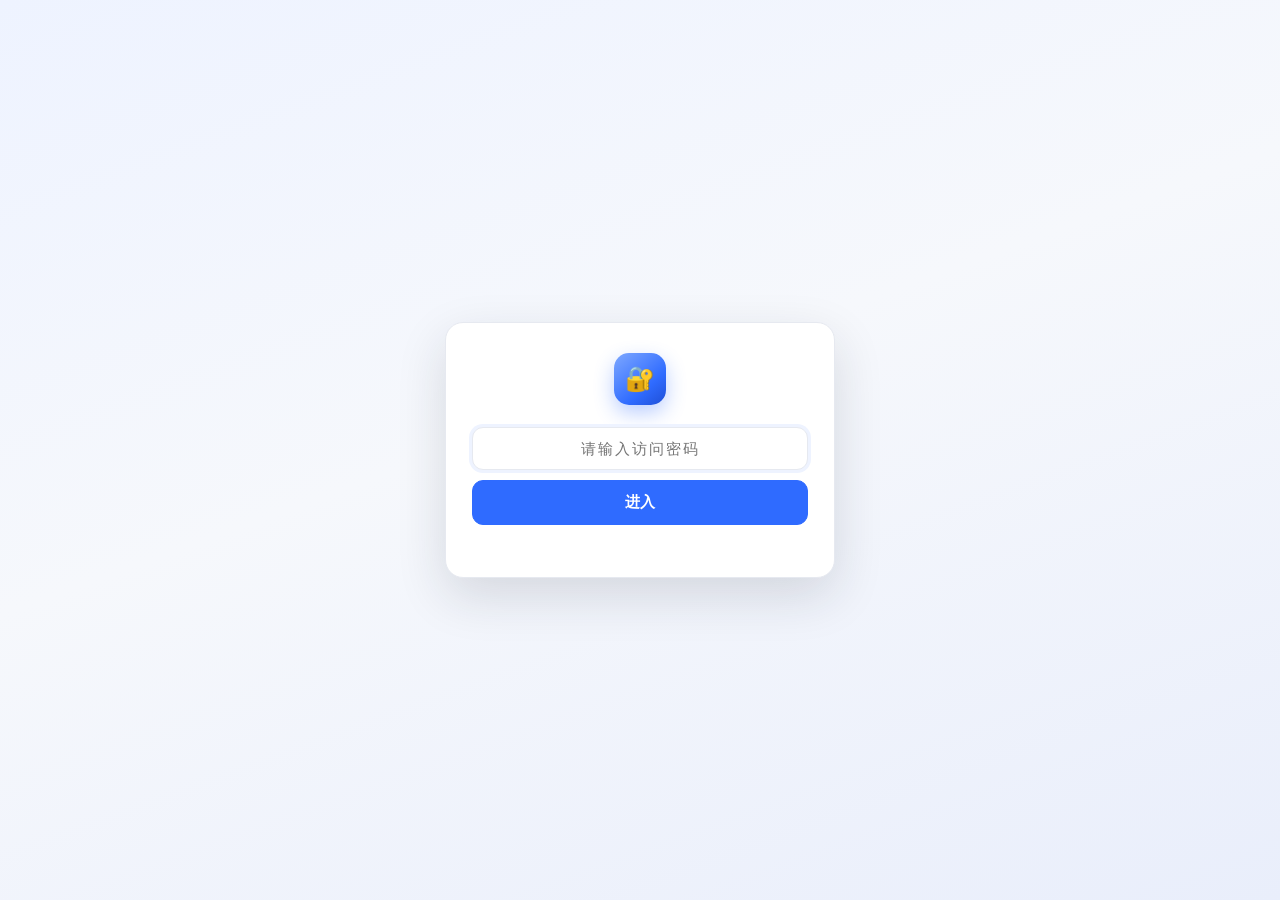
==== commit 2e0d8481: "三项界面调整：公共卫生地图铺满整行、锁屏不显示系统名、二次供水品牌改「大禹」 1) 地图大一点（公共卫生地图页）    用户说「地图小」。实测后发现根因不是高度上限，而是**地图没铺满自己所在的那一行" ====
--- a/workbench/gongwei.html
+++ b/workbench/gongwei.html
@@ -7,7 +7,7 @@
 <meta http-equiv="Expires" content="0" />
 <meta name="viewport" content="width=device-width, initial-scale=1.0" />
 <title>公共卫生309</title>
-<link rel="stylesheet" href="app.css?v=20261003f" />
+<link rel="stylesheet" href="app.css?v=20261003j" />
 <style>
   /* ---- 本页专属样式：许可经营项目筛选 ---- */
   .cat-filter{
@@ -98,11 +98,13 @@
 <!-- 访问密码锁屏：由 gate.js 控制显示 / 隐藏
      本页 = 公共卫生工作台，密码 gongwei309；二次供水工作台的密码是 shui309，
      输错系统的密码会自动跳到对应页面（见 gate.js 的分流规则）。
-     无操作 10 分钟 / 切后台超 1 分钟自动重新锁定；关闭标签页即失效 -->
+     无操作 10 分钟 / 切后台超 1 分钟自动重新锁定；关闭标签页即失效
+     ⚠️ 锁屏**刻意不显示系统名**（2026-10-03 用户要求）：两套系统共用同一个入口，
+        锁屏上出现「公共卫生309 / 二次供水309」等于提前告诉对方该输哪个密码。
+        所以这里没有 .lock-title，只剩图标 + 密码框 + 进入按钮。 -->
 <div id="lock-screen">
   <div class="lock-card" id="lock-card">
     <div class="lock-logo">🔐</div>
-    <div class="lock-title">公共卫生309</div>
     <form class="lock-form" onsubmit="return false;">
       <input type="password" id="lock-pw" autocomplete="current-password" placeholder="请输入访问密码" />
       <button type="button" id="lock-btn">进入</button>
@@ -410,8 +412,8 @@
 <div id="toast-wrap"></div>
 
 <script>window.__GATE_SYS__ = "gongwei";</script>
-<script src="gate.js?v=20261003f"></script>
-<script src="gongwei-seed.js?v=20261003f"></script>
-<script src="gongwei.js?v=20261003f"></script>
+<script src="gate.js?v=20261003j"></script>
+<script src="gongwei-seed.js?v=20261003j"></script>
+<script src="gongwei.js?v=20261003j"></script>
 </body>
 </html>
--- a/workbench/app.css
+++ b/workbench/app.css
@@ -272,7 +272,10 @@
     background:linear-gradient(140deg,#7ea8ff,#2f6bff 65%,#1f4fd6);
     box-shadow:0 8px 20px rgba(47,107,255,.32);display:flex;align-items:center;justify-content:center;
     font-size:24px;color:#fff}
-  .lock-title{font-size:19px;font-weight:700;letter-spacing:.5px}
+  /* 锁屏**刻意没有标题**：2026-10-03 起两套系统共用同一个入口，
+     锁屏上出现「二次供水309 / 公共卫生309」等于提前告诉对方该输哪个密码，
+     所以 .lock-title 这条规则连同两个页面里的元素一起删掉了。
+     别再凭「锁屏总得有个标题」把元素加回来。 */
   .lock-form{margin-top:22px;display:flex;flex-direction:column;gap:10px}
   .lock-form input{width:100%;padding:12px 14px;border-radius:11px;border:1px solid var(--line);
     font-size:15px;letter-spacing:2px;text-align:center}
